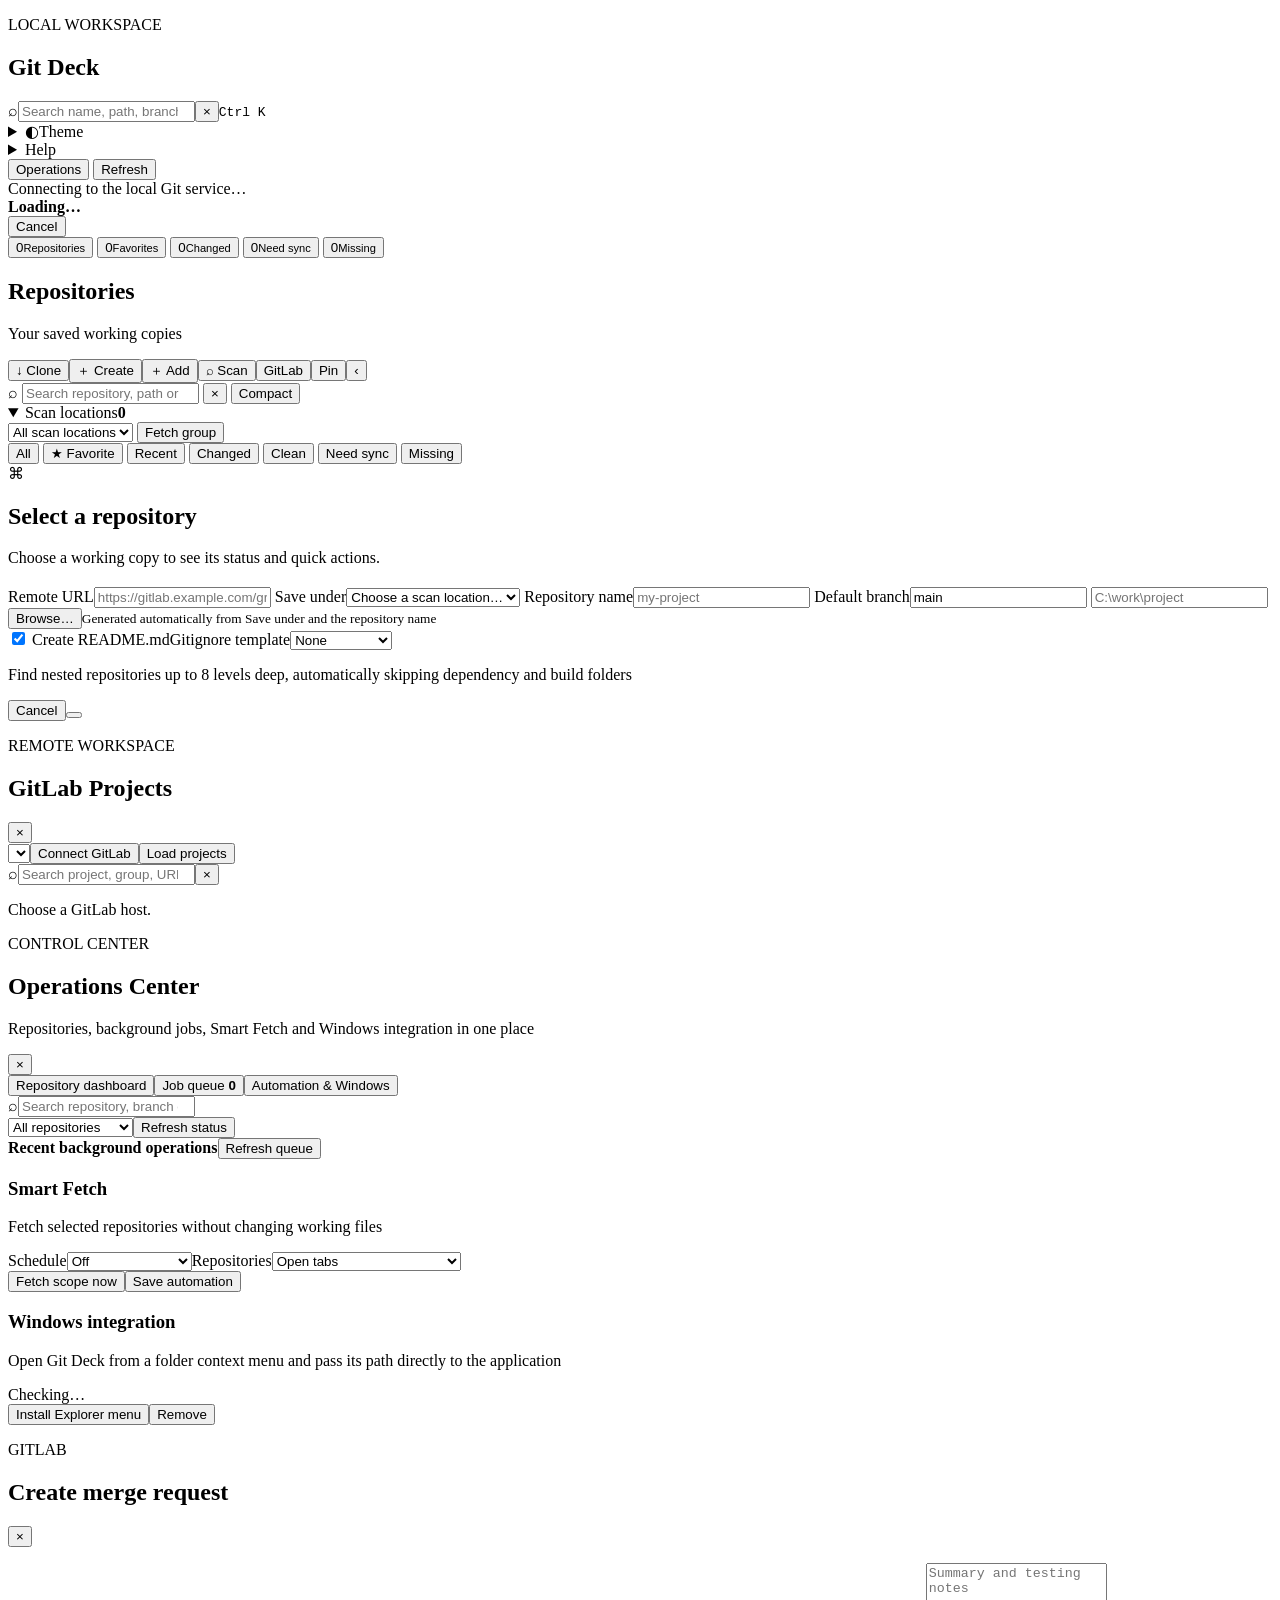
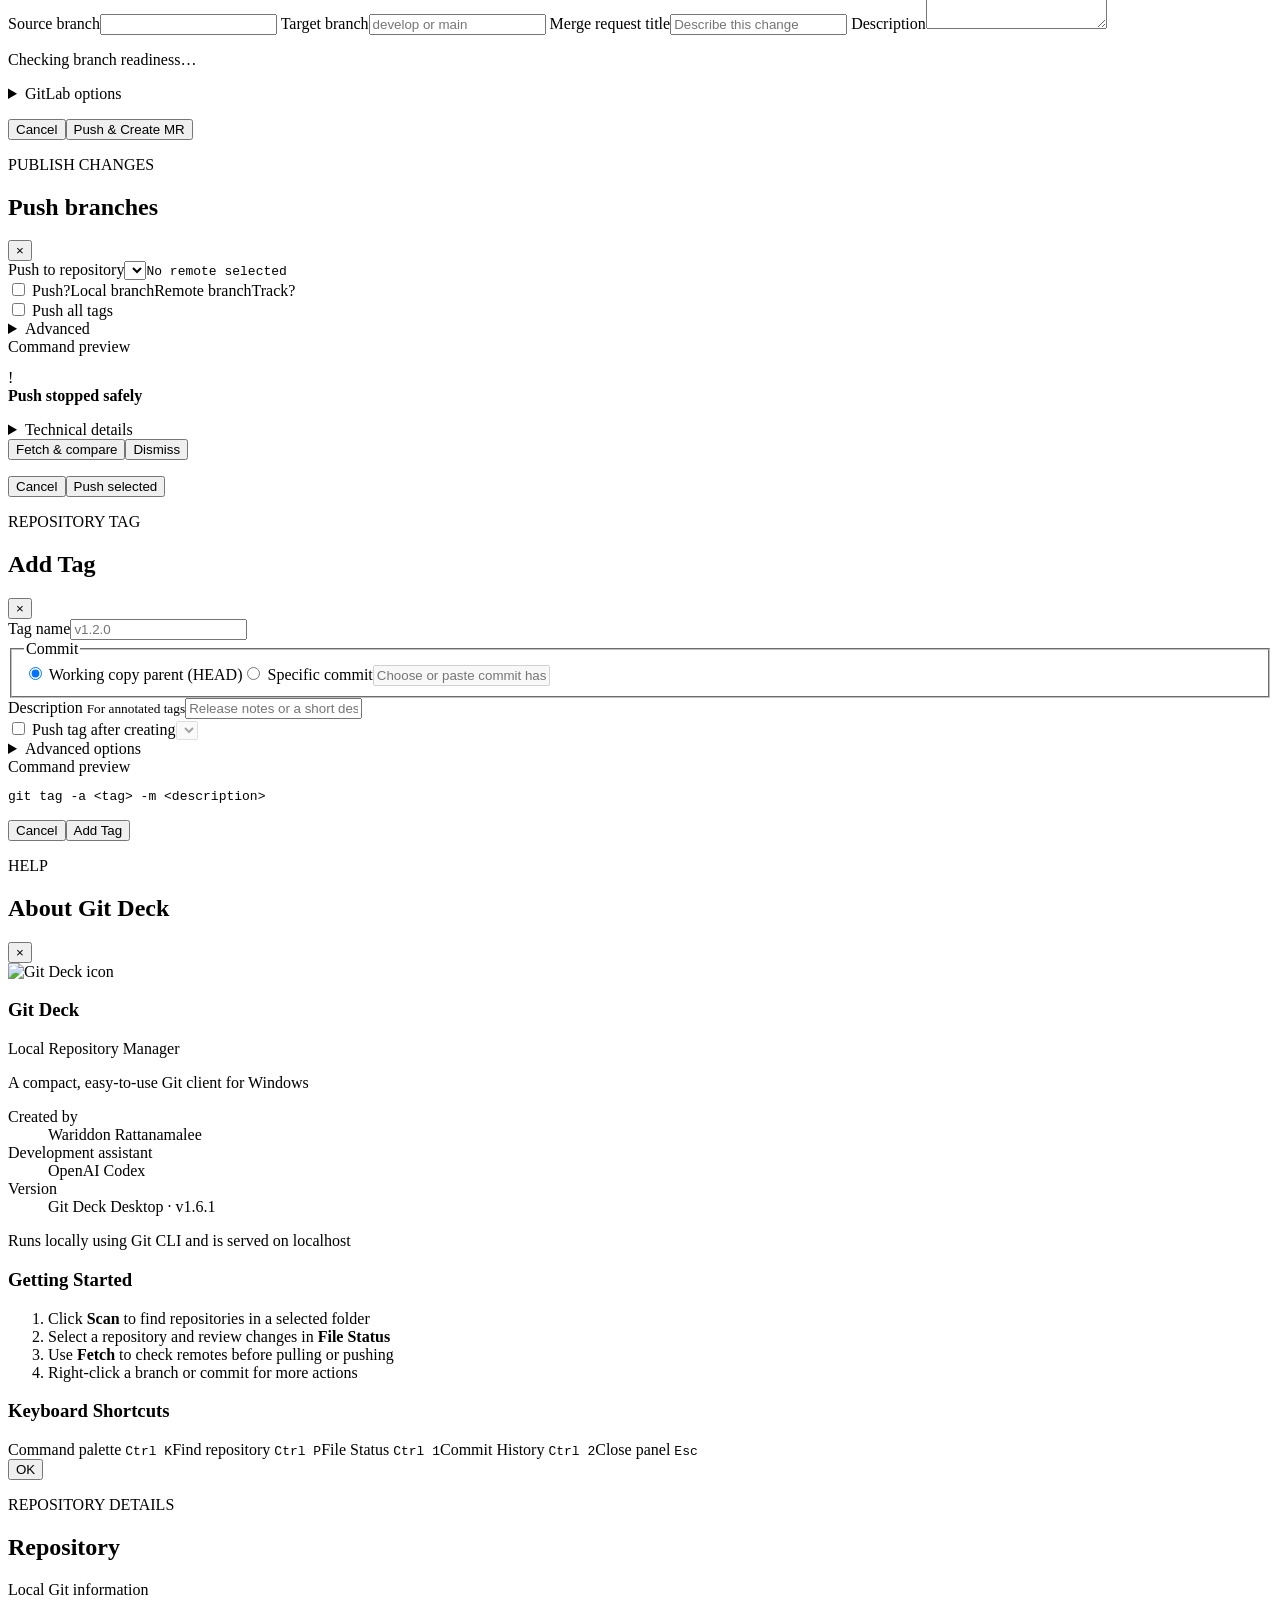
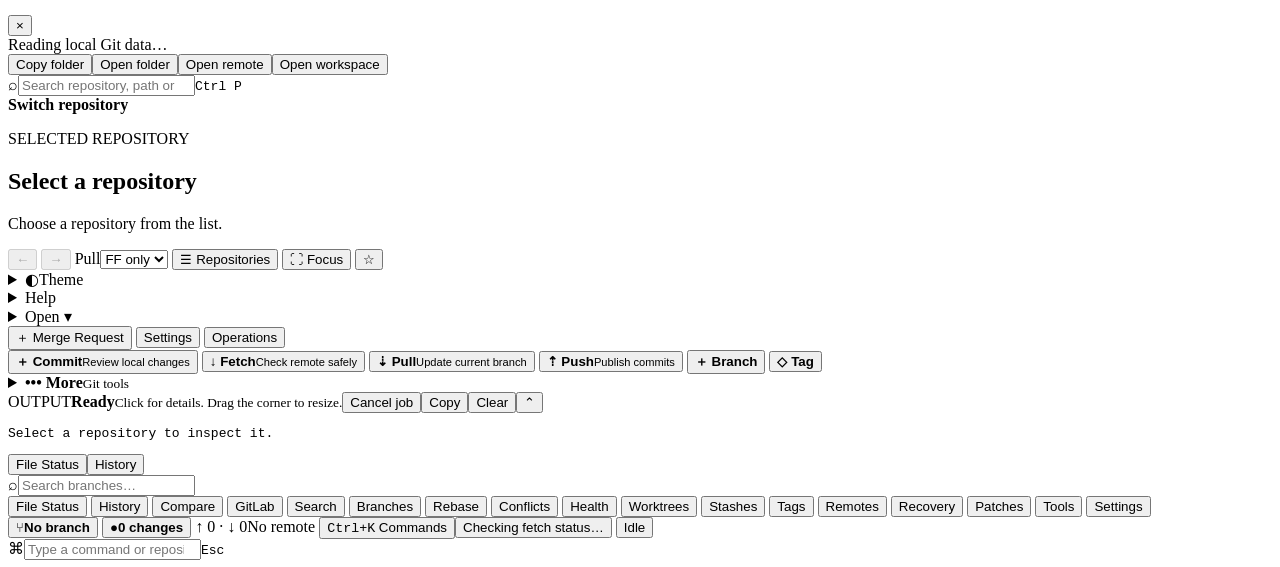
==== web/index.html @ 1c8f11a1 "Release 1.6.1: colour themes pick the Rubik plastic The Rubik shape no longer forces the dark palett" ====
<!doctype html>
<html lang="en">
<head>
  <link id="startup-background" rel="stylesheet" href="/startup-background.css">
  <meta charset="utf-8">
  <meta name="viewport" content="width=device-width,initial-scale=1">
  <meta name="color-scheme" content="light">
  <title>Git Deck — Local Repository Manager</title>
  <link rel="icon" href="/favicon.svg?v=deck-2" type="image/svg+xml">
  <link rel="stylesheet" href="/styles.css">
  <link rel="stylesheet" href="/scan.css">
  <link rel="stylesheet" href="/gitlab.css">
  <link rel="stylesheet" href="/search.css">
  <link rel="stylesheet" href="/workspace.css">
  <link rel="stylesheet" href="/features.css">
  <link rel="stylesheet" href="/startup.css">
  <link rel="stylesheet" href="/clean.css">
  <link rel="stylesheet" href="/modern.css">
  <link rel="stylesheet" href="/motion.css">
  <link rel="stylesheet" href="/polish.css">
  <link rel="stylesheet" href="/catalog.css">
  <link rel="stylesheet" href="/cockpit.css">
  <link rel="stylesheet" href="/ux.css">
  <link rel="stylesheet" href="/soft.css">
  <link rel="stylesheet" href="/rubik.css">
</head>
<body>
  <dialog id="startup-splash" aria-labelledby="startup-title" aria-describedby="startup-status">
    <!-- The brand green window with the logo (a white rounded-square tile with two branches merging)
         and the name. GitDeck.exe draws the same picture natively until this window appears. -->
    <div class="startup-card" aria-hidden="true"><svg class="startup-logo" viewBox="0 0 72 72" width="72" height="72"><rect class="startup-tile" x="2" y="2" width="68" height="68" rx="18"/><g class="startup-edges"><path d="M22 21C22 37 36 35 36 51"/><path d="M50 21C50 37 36 35 36 51"/></g><g class="startup-flow"><path pathLength="40" d="M22 21C22 37 36 35 36 51"/><path pathLength="40" d="M50 21C50 37 36 35 36 51"/></g><circle class="startup-node n1" cx="22" cy="21" r="6"/><circle class="startup-node n2" cx="50" cy="21" r="6"/><circle class="startup-node n3" cx="36" cy="51" r="7"/></svg><span class="startup-wordmark">Git Deck</span></div>
    <!-- Title and progress text stay for screen readers. -->
    <h1 id="startup-title" class="startup-sr">Git Deck</h1>
    <p id="startup-status" class="startup-sr" role="status" aria-live="polite">Starting Git Deck…</p>
    <div id="startup-actions" hidden><p class="startup-subtitle">Taking longer than expected. You can keep waiting or view the workspace for details.</p><button type="button" id="startup-reload">Reload</button><button type="button" id="startup-continue">View workspace</button></div>
  </dialog>
  <script src="/i18n.js"></script>
  <script src="/i18n-th.js"></script>
  <script src="/appearance.js"></script>
  <script id="startup-controller" src="/startup.js"></script>
  <script src="/entrance.js"></script>
  <main class="shell">
    <section class="workspace">
      <header>
        <div><p class="eyebrow">LOCAL WORKSPACE</p><h1>Git Deck</h1></div>
        <div class="toolbar">
          <div class="search" role="search"><span>⌕</span><input id="search" type="search" aria-label="Search saved repositories" placeholder="Search name, path, branch…"><button class="search-clear hidden" id="search-clear" type="button" aria-label="Clear search">×</button><kbd>Ctrl K</kbd></div>
          <details class="theme-picker"><summary title="Change color theme"><span class="theme-picker-icon">◐</span><span class="theme-picker-label">Theme</span></summary><div class="theme-menu"><strong>Color theme</strong><button type="button" data-theme-choice="system"><i class="theme-swatch swatch-system"></i><span>System<small>Follow Windows</small></span></button><button type="button" data-theme-choice="light"><i class="theme-swatch swatch-light"></i><span>Light<small>Bright and neutral</small></span></button><button type="button" data-theme-choice="dark"><i class="theme-swatch swatch-dark"></i><span>Dark<small>Low-light workspace</small></span></button><button type="button" data-theme-choice="midnight"><i class="theme-swatch swatch-midnight"></i><span>Midnight<small>Blue-black contrast</small></span></button><button type="button" data-theme-choice="focus"><i class="theme-swatch swatch-focus"></i><span>Midnight Focus<small>Editor-dark, green accent</small></span></button><button type="button" data-theme-choice="paper"><i class="theme-swatch swatch-paper"></i><span>Paper<small>Warm, low glare for long sessions</small></span></button><label class="theme-custom"><span>Accent color</span><input class="theme-custom-color" type="color" aria-label="Custom accent color"></label></div></details>
          <details class="help-menu" id="help-menu"><summary>Help</summary><div class="help-menu-panel"><button type="button" data-help-view="about">About Git Deck</button><hr><button type="button" data-help-view="getting-started">Getting Started</button><button type="button" data-help-view="shortcuts">Keyboard Shortcuts</button></div></details>
          <button class="btn operations-open" type="button">Operations</button>
          <button class="btn" id="refresh">Refresh</button>
        </div>
      </header>

      <div class="status"><i></i><span id="notice">Connecting to the local Git service…</span></div>
      <div class="loading-banner hidden" id="loading-banner" role="status" aria-live="polite">
        <span class="loading-spinner" aria-hidden="true"></span>
        <div><strong id="loading-title">Loading…</strong><small id="loading-detail"></small></div>
        <button class="job-cancel hidden" id="job-cancel" type="button">Cancel</button>
      </div>

      <section class="repo-overview" aria-label="Repository overview">
        <button type="button" data-overview-filter="all"><span id="stat-total">0</span><small>Repositories</small></button>
        <button type="button" data-overview-filter="favorite"><span id="stat-favorite">0</span><small>Favorites</small></button>
        <button type="button" data-overview-filter="dirty"><span id="stat-changed">0</span><small>Changed</small></button>
        <button type="button" data-overview-filter="sync"><span id="stat-sync">0</span><small>Need sync</small></button>
        <button type="button" data-overview-filter="missing"><span id="stat-missing">0</span><small>Missing</small></button>
      </section>

      <div class="grid">
        <section class="panel repos">
          <div class="panel-title">
            <div><h2>Repositories</h2><p id="repo-summary">Your saved working copies</p></div>
            <div class="panel-buttons"><button class="btn primary" id="clone">↓ Clone</button><button class="btn soft" id="create">＋ Create</button><button class="btn soft" id="add">＋ Add</button><button class="btn soft" id="scan">⌕ Scan</button><button class="btn soft gitlab-button" id="gitlab">GitLab</button><button class="btn soft library-pin" id="library-pin" type="button" aria-pressed="false" title="Keep Repositories open">Pin</button><button class="btn soft" id="library-collapse" title="Hide repository library">‹</button></div>
          </div>
          <div class="repo-search" role="search">
            <span aria-hidden="true">⌕</span>
            <input id="repo-search" type="search" aria-label="Search repositories in this list" placeholder="Search repository, path or branch…">
            <button class="repo-search-clear hidden" id="repo-search-clear" type="button" aria-label="Clear repository search">×</button>
            <button class="repo-density" id="repo-density" type="button" aria-pressed="true" title="Show one-line repository rows">Compact</button>
          </div>
          <details class="scan-locations" id="scan-locations" open>
            <summary><span>Scan locations</span><b id="scan-location-count">0</b></summary>
            <div class="scan-location-list" id="scan-location-list"></div>
          </details>
          <div class="repo-group-bar">
            <select id="repo-group" aria-label="Filter repositories by scan location"><option value="all">All scan locations</option></select>
            <button id="bulk-fetch" type="button" title="Fetch every repository in the selected location">Fetch group</button>
          </div>
          <div class="quick-filters" id="quick-filters" aria-label="Repository filters">
            <button class="active" type="button" data-filter="all">All</button>
            <button type="button" data-filter="favorite">★ Favorite</button>
            <button type="button" data-filter="recent">Recent</button>
            <button type="button" data-filter="dirty">Changed</button>
            <button type="button" data-filter="clean">Clean</button>
            <button type="button" data-filter="sync">Need sync</button>
            <button type="button" data-filter="missing">Missing</button>
          </div>
          <div class="repo-list" id="repo-list"></div>
          <nav class="pagination" id="repo-pagination" aria-label="Repository pages"></nav>
        </section>

        <aside class="panel details hidden" id="details">
          <div class="empty detail-empty"><span>⌘</span><h2>Select a repository</h2><p>Choose a working copy to see its status and quick actions.</p></div>
        </aside>
        <div class="pane-resizer" id="pane-resizer" role="separator" aria-label="Resize repository list" aria-orientation="vertical" tabindex="0" title="Drag to resize · Double-click to reset"></div>
      </div>

    </section>
  </main>

  <div class="backdrop hidden" id="backdrop">
    <form class="modal" id="repo-form">
      <p class="eyebrow" id="form-eyebrow"></p>
      <h2 id="form-title"></h2>
      <label class="clone-only">Remote URL<input id="repo-url" placeholder="https://gitlab.example.com/group/project.git"></label>
      <label class="destination-root-only">Save under<select id="clone-root"><option value="">Choose a scan location…</option></select></label>
      <label class="create-only hidden">Repository name<input id="create-name" placeholder="my-project" autocomplete="off"></label>
      <label class="create-only hidden">Default branch<input id="create-branch" value="main" placeholder="main" autocomplete="off"></label>
      <label><span id="path-label"></span><span class="path-input"><input id="repo-path" placeholder="C:\work\project" required><button type="button" class="btn browse-only hidden" id="browse">Browse…</button></span><small class="destination-root-only clone-destination-note">Generated automatically from Save under and the repository name</small></label>
      <div class="create-only create-options hidden"><label><input id="create-readme" type="checkbox" checked> Create README.md</label><label>Gitignore template<select id="create-gitignore"><option value="none">None</option><option value="node">Node</option><option value="java">Java / Maven</option><option value="dotnet">.NET</option><option value="python">Python</option></select></label></div>
      <p class="scan-only scan-note hidden">Find nested repositories up to 8 levels deep, automatically skipping dependency and build folders</p>
      <p class="form-message" id="form-message"></p>
      <div class="modal-actions"><button type="button" class="btn" id="cancel">Cancel</button><button class="btn primary" id="submit-label"></button></div>
    </form>
  </div>

  <div class="backdrop hidden" id="gitlab-backdrop">
    <section class="gitlab-modal">
      <div class="gitlab-head"><div><p class="eyebrow">REMOTE WORKSPACE</p><h2>GitLab Projects</h2></div><button class="close-button" id="gitlab-close">×</button></div>
      <div class="gitlab-toolbar"><select id="gitlab-host"></select><button class="btn" id="gitlab-login">Connect GitLab</button><button class="btn primary" id="gitlab-load">Load projects</button></div>
      <div class="search gitlab-search" role="search"><span>⌕</span><input id="gitlab-search" type="search" aria-label="Search accessible GitLab projects" placeholder="Search project, group, URL or branch…"><button class="search-clear hidden" id="gitlab-search-clear" type="button" aria-label="Clear project search">×</button></div>
      <p class="gitlab-status" id="gitlab-status">Choose a GitLab host.</p>
      <p class="gitlab-result-count hidden" id="gitlab-result-count"></p>
      <div class="project-list" id="project-list"></div>
      <nav class="pagination" id="project-pagination" aria-label="GitLab project pages"></nav>
    </section>
  </div>

  <div class="backdrop hidden" id="operations-backdrop" role="dialog" aria-modal="true" aria-labelledby="operations-title">
    <section class="operations-modal">
      <header class="operations-head"><div><p class="eyebrow">CONTROL CENTER</p><h2 id="operations-title">Operations Center</h2><p>Repositories, background jobs, Smart Fetch and Windows integration in one place</p></div><button type="button" id="operations-close" aria-label="Close Operations Center">×</button></header>
      <nav class="operations-tabs" aria-label="Operations Center views"><button class="active" type="button" data-operations-view="fleet">Repository dashboard</button><button type="button" data-operations-view="jobs">Job queue <b id="operations-job-count">0</b></button><button type="button" data-operations-view="automation">Automation &amp; Windows</button></nav>
      <section class="operations-view" data-operations-panel="fleet"><div class="operations-toolbar"><div class="operations-search"><span>⌕</span><input id="fleet-search" type="search" placeholder="Search repository, branch or path…" aria-label="Search repository dashboard"></div><select id="fleet-filter" aria-label="Filter repository health"><option value="all">All repositories</option><option value="attention">Need attention</option><option value="changed">Working changes</option><option value="sync">Ahead / behind</option><option value="missing">Missing</option></select><button type="button" id="fleet-refresh">Refresh status</button></div><div class="fleet-summary" id="fleet-summary"></div><div class="fleet-table" id="fleet-table"></div></section>
      <section class="operations-view hidden" data-operations-panel="jobs"><div class="operations-toolbar"><strong>Recent background operations</strong><button type="button" id="jobs-refresh">Refresh queue</button></div><div class="jobs-list" id="jobs-list"></div></section>
      <section class="operations-view hidden" data-operations-panel="automation"><div class="automation-grid"><section><h3>Smart Fetch</h3><p>Fetch selected repositories without changing working files</p><label>Schedule<select id="operations-fetch-interval"><option value="0">Off</option><option value="15">Every 15 minutes</option><option value="30">Every 30 minutes</option><option value="60">Every 60 minutes</option></select></label><label>Repositories<select id="operations-fetch-scope"><option value="open">Open tabs</option><option value="favorites">Favorites</option><option value="all">All repositories with remotes</option></select></label><div class="operations-card-actions"><button type="button" id="smart-fetch-now">Fetch scope now</button><button class="primary" type="button" id="automation-save">Save automation</button></div><small id="smart-fetch-summary"></small></section><section><h3>Windows integration</h3><p>Open Git Deck from a folder context menu and pass its path directly to the application</p><div class="integration-state" id="integration-state">Checking…</div><div class="operations-card-actions"><button class="primary" type="button" id="integration-install">Install Explorer menu</button><button type="button" id="integration-remove">Remove</button></div></section></div></section>
    </section>
  </div>

  <div class="backdrop hidden" id="mr-backdrop" role="dialog" aria-modal="true" aria-labelledby="mr-title-heading">
    <form class="modal" id="mr-form">
      <header class="mr-drawer-head"><div><p class="eyebrow">GITLAB</p><h2 id="mr-title-heading">Create merge request</h2></div><button type="button" class="mr-close" id="mr-close-top" aria-label="Close merge request panel">×</button></header>
      <p class="mr-source" id="mr-source"></p>
      <label class="mr-source-field">Source branch<input id="mr-source-branch" readonly required></label>
      <label class="mr-target-field">Target branch<input id="mr-target" list="mr-target-options" placeholder="develop or main" required><datalist id="mr-target-options"></datalist></label>
      <label class="mr-title-field">Merge request title<input id="mr-title" placeholder="Describe this change" required></label>
      <label class="mr-description-field">Description<textarea id="mr-description" rows="4" placeholder="Summary and testing notes"></textarea></label>
      <section class="mr-readiness" id="mr-readiness" aria-live="polite"><span class="loading-spinner" aria-hidden="true"></span><p>Checking branch readiness…</p></section>
      <details class="mr-advanced"><summary>GitLab options</summary><div>
        <label>Assignee usernames<input id="mr-assignee" placeholder="username or user1,user2"></label>
        <label>Reviewer usernames<input id="mr-reviewer" placeholder="reviewer1,reviewer2"></label>
        <label>Labels<input id="mr-labels" placeholder="backend,ready for review"></label>
        <label>Milestone<input id="mr-milestone" placeholder="Milestone title (optional)"></label>
        <label>MR template<input id="mr-template" placeholder="bug_fix or template.md"></label>
        <div class="mr-options"><label><input id="mr-draft" type="checkbox"> Draft</label><label><input id="mr-squash" type="checkbox"> Squash commits when merging</label><label><input id="mr-remove-source" type="checkbox"> Delete source branch after merge</label></div>
      </div></details>
      <p class="form-message" id="mr-message"></p>
      <div class="modal-actions"><button type="button" class="btn" id="mr-cancel">Cancel</button><button class="btn primary">Push &amp; Create MR</button></div>
    </form>
  </div>

  <div class="backdrop hidden" id="push-backdrop" role="dialog" aria-modal="true" aria-labelledby="push-title">
    <form class="push-modal" id="push-form">
      <header class="push-head"><div><p class="eyebrow">PUBLISH CHANGES</p><h2 id="push-title">Push branches</h2><p id="push-repository"></p></div><button type="button" id="push-close" aria-label="Close Push panel">×</button></header>
      <section class="push-remote"><label>Push to repository<select id="push-remote" aria-label="Push remote"></select></label><code id="push-remote-url">No remote selected</code></section>
      <section class="push-table" aria-label="Branches to push">
        <header><label><input type="checkbox" id="push-select-all"> Push?</label><span>Local branch</span><span>Remote branch</span><span>Track?</span></header>
        <div id="push-branch-list"></div>
      </section>
      <section class="push-options"><label><input type="checkbox" id="push-tags"> Push all tags</label><details><summary>Advanced</summary><label class="push-force"><input type="checkbox" id="push-force"> Force with lease <small>Guards against overwriting new remote commits</small></label></details></section>
      <section class="push-preview"><span>Command preview</span><pre id="push-command"></pre></section>
      <section class="push-error-card hidden" id="push-error-card" role="alert" aria-live="assertive">
        <div class="push-error-icon" aria-hidden="true">!</div>
        <div class="push-error-copy"><strong id="push-error-title">Push stopped safely</strong><p id="push-error-detail"></p><details><summary>Technical details</summary><pre id="push-error-technical"></pre></details></div>
        <div class="push-error-actions"><button type="button" class="btn primary" id="push-fetch-compare">Fetch &amp; compare</button><button type="button" class="btn" id="push-error-dismiss">Dismiss</button></div>
      </section>
      <p class="form-message" id="push-message"></p>
      <footer class="modal-actions"><div class="action-target" id="push-action-target" aria-live="polite"></div><button type="button" class="btn" id="push-cancel">Cancel</button><button type="submit" class="btn primary" id="push-submit" aria-describedby="push-action-target">Push selected</button></footer>
    </form>
  </div>

  <div class="backdrop hidden" id="tag-backdrop" role="dialog" aria-modal="true" aria-labelledby="tag-dialog-title">
    <form class="tag-modal" id="tag-form">
      <header class="tag-modal-head"><div><p class="eyebrow">REPOSITORY TAG</p><h2 id="tag-dialog-title">Add Tag</h2><p id="tag-repository"></p></div><button type="button" id="tag-close" aria-label="Close Add Tag panel">×</button></header>
      <div class="tag-modal-body">
        <label class="tag-field">Tag name<input id="tag-name" autocomplete="off" placeholder="v1.2.0" required></label>
        <fieldset class="tag-target"><legend>Commit</legend><label class="tag-choice"><input id="tag-target-head" type="radio" name="tag-target" value="head" checked> Working copy parent (HEAD)</label><label class="tag-choice"><input id="tag-target-specific" type="radio" name="tag-target" value="commit"> Specific commit</label><input id="tag-commit" list="tag-commit-options" placeholder="Choose or paste commit hash" disabled><datalist id="tag-commit-options"></datalist></fieldset>
        <label class="tag-field">Description <small>For annotated tags</small><input id="tag-message" placeholder="Release notes or a short description"></label>
        <section class="tag-publish"><label class="tag-choice"><input id="tag-push" type="checkbox"> Push tag after creating</label><select id="tag-remote" aria-label="Remote for new tag" disabled></select></section>
        <details class="tag-advanced" id="tag-advanced"><summary>Advanced options</summary><label class="tag-choice"><input id="tag-lightweight" type="checkbox"> Lightweight tag</label><label class="tag-choice danger-choice"><input id="tag-move" type="checkbox"> Move an existing tag to this commit</label></details>
        <section class="tag-command-preview"><span>Command preview</span><pre id="tag-command">git tag -a &lt;tag&gt; -m &lt;description&gt;</pre></section>
      </div>
      <p class="form-message" id="tag-message-status"></p>
      <footer class="modal-actions"><button type="button" class="btn" id="tag-cancel">Cancel</button><button type="submit" class="btn primary" id="tag-submit">Add Tag</button></footer>
    </form>
  </div>

  <div class="backdrop hidden" id="about-backdrop" role="dialog" aria-modal="true" aria-labelledby="about-title">
    <section class="about-modal">
      <header class="about-head"><div><p class="eyebrow">HELP</p><h2 id="about-title">About Git Deck</h2></div><button type="button" id="about-close" aria-label="Close About Git Deck">×</button></header>
      <div class="about-view" data-about-view="about">
        <div class="about-hero"><img src="/favicon.svg" alt="Git Deck icon"><div><h3>Git Deck</h3><p>Local Repository Manager</p><span>A compact, easy-to-use Git client for Windows</span></div></div>
        <dl class="about-credits"><div><dt>Created by</dt><dd>Wariddon Rattanamalee</dd></div><div><dt>Development assistant</dt><dd>OpenAI Codex</dd></div><div><dt>Version</dt><dd>Git Deck Desktop · v1.6.1</dd></div></dl>
        <p class="about-note">Runs locally using Git CLI and is served on localhost</p>
      </div>
      <div class="about-view hidden" data-about-view="getting-started"><h3>Getting Started</h3><ol><li>Click <b>Scan</b> to find repositories in a selected folder</li><li>Select a repository and review changes in <b>File Status</b></li><li>Use <b>Fetch</b> to check remotes before pulling or pushing</li><li>Right-click a branch or commit for more actions</li></ol></div>
      <div class="about-view hidden" data-about-view="shortcuts"><h3>Keyboard Shortcuts</h3><div class="shortcut-list"><span>Command palette <kbd>Ctrl K</kbd></span><span>Find repository <kbd>Ctrl P</kbd></span><span>File Status <kbd>Ctrl 1</kbd></span><span>Commit History <kbd>Ctrl 2</kbd></span><span>Close panel <kbd>Esc</kbd></span></div></div>
      <footer class="modal-actions"><button type="button" class="btn primary" id="about-ok">OK</button></footer>
    </section>
  </div>

  <div class="backdrop hidden" id="repo-detail-backdrop" role="dialog" aria-modal="true" aria-labelledby="repo-detail-title">
    <section class="repository-detail-modal">
      <header class="repository-detail-head"><div><p class="eyebrow">REPOSITORY DETAILS</p><h2 id="repo-detail-title">Repository</h2><p id="repo-detail-subtitle">Local Git information</p></div><button type="button" id="repo-detail-close" aria-label="Close repository details">×</button></header>
      <div class="repository-detail-body" id="repo-detail-body"><div class="diff-loading">Reading local Git data…</div></div>
      <footer class="repository-detail-actions"><button type="button" id="repo-detail-copy-path">Copy folder</button><button type="button" id="repo-detail-open-folder">Open folder</button><button type="button" id="repo-detail-open-remote">Open remote</button><button class="primary" type="button" id="repo-detail-open-workspace">Open workspace</button></footer>
    </section>
  </div>

  <section class="panel workspace-surface workspace-idle" id="workspace-backdrop">
    <section class="workspace-modal" aria-labelledby="workspace-title">
      <nav class="repo-tabs" id="repo-tabs" aria-label="Open repositories"></nav>
      <section class="repo-switcher hidden" id="repo-switcher" aria-label="Find and switch repository">
        <div class="repo-switcher-search"><span aria-hidden="true">⌕</span><input id="repo-switcher-search" type="search" autocomplete="off" placeholder="Search repository, path or branch…" aria-label="Search repository tabs"><kbd>Ctrl P</kbd></div>
        <div class="repo-switcher-head"><strong>Switch repository</strong><small id="repo-switcher-count"></small></div>
        <div class="repo-switcher-list" id="repo-switcher-list" role="listbox" aria-label="Repositories"></div>
      </section>
      <div class="workspace-modal-head">
        <div><p class="eyebrow">SELECTED REPOSITORY</p><h2 id="workspace-title">Select a repository</h2><p id="workspace-branch">Choose a repository from the list.</p></div>
        <div class="workspace-header-actions">
          <button type="button" id="view-back" title="Back to previous Git Deck view" aria-label="Back" disabled>←</button>
          <button type="button" id="view-forward" title="Forward to next Git Deck view" aria-label="Forward" disabled>→</button>
          <label class="pull-strategy" title="Pull strategy"><span>Pull</span><select id="pull-strategy" aria-label="Pull strategy"><option value="ff-only">FF only</option><option value="rebase">Rebase</option><option value="merge">Merge</option></select></label>
          <button type="button" id="library-open" title="Show repository library">☰ Repositories</button>
          <button type="button" id="focus-workbench" title="Focus on the current view">⛶ Focus</button>
          <button type="button" data-workspace-quick="favorite" title="Favorite">☆</button>
          <details class="theme-picker theme-picker-workspace"><summary title="Change color theme"><span class="theme-picker-icon">◐</span><span class="theme-picker-label">Theme</span></summary><div class="theme-menu"><strong>Color theme</strong><button type="button" data-theme-choice="system"><i class="theme-swatch swatch-system"></i><span>System<small>Follow Windows</small></span></button><button type="button" data-theme-choice="light"><i class="theme-swatch swatch-light"></i><span>Light<small>Bright and neutral</small></span></button><button type="button" data-theme-choice="dark"><i class="theme-swatch swatch-dark"></i><span>Dark<small>Low-light workspace</small></span></button><button type="button" data-theme-choice="midnight"><i class="theme-swatch swatch-midnight"></i><span>Midnight<small>Blue-black contrast</small></span></button><button type="button" data-theme-choice="focus"><i class="theme-swatch swatch-focus"></i><span>Midnight Focus<small>Editor-dark, green accent</small></span></button><button type="button" data-theme-choice="paper"><i class="theme-swatch swatch-paper"></i><span>Paper<small>Warm, low glare for long sessions</small></span></button><label class="theme-custom"><span>Accent color</span><input class="theme-custom-color" type="color" aria-label="Custom accent color"></label></div></details>
          <details class="help-menu help-menu-workspace"><summary>Help</summary><div class="help-menu-panel"><button type="button" data-help-view="about">About Git Deck</button><hr><button type="button" data-help-view="getting-started">Getting Started</button><button type="button" data-help-view="shortcuts">Keyboard Shortcuts</button></div></details>
          <details class="workspace-quick-menu"><summary>Open ▾</summary><div><button type="button" data-workspace-quick="open-folder">Explorer</button><button type="button" data-workspace-quick="open-terminal">Terminal</button><button type="button" data-workspace-quick="open-code">VS Code</button><button type="button" data-workspace-quick="open-idea">IntelliJ IDEA</button><button type="button" data-workspace-quick="open-remote">Remote URL</button></div></details>
          <button class="create-mr-button" type="button" data-workspace-quick="create-mr" title="Create merge request from the current branch">＋ Merge Request</button>
          <button type="button" data-workbench-nav="settings">Settings</button>
          <button class="operations-open" type="button" title="Repository dashboard and job queue">Operations</button>
        </div>
      </div>
      <div class="sync-actions" aria-label="Remote synchronization">
        <button type="button" data-workbench-nav="changes" title="File Status / Commit (Ctrl+1)"><strong>＋ Commit</strong><small>Review local changes</small></button>
        <button type="button" data-git-action="fetch" title="Fetch remote"><strong>↓ Fetch</strong><small>Check remote safely</small></button>
        <button type="button" data-git-action="pull" title="Pull current branch"><strong>⇣ Pull</strong><small>Update current branch</small></button>
        <button type="button" data-git-action="push" title="Push current branch"><strong>⇡ Push</strong><small>Publish commits</small></button>
        <button type="button" id="toolbar-create-branch" title="Create a new branch from the current working branch"><strong>＋ Branch</strong></button>
        <button type="button" id="toolbar-create-tag" title="Add a tag at HEAD, or choose a specific commit"><strong>◇ Tag</strong></button>
        <details class="sync-more">
          <summary title="Branch, Stash, Tag, Remotes, Recovery and Settings"><strong>••• More</strong><small>Git tools</small></summary>
          <div>
            <p class="sync-more-group">REVIEW &amp; GITLAB</p>
            <button type="button" data-workbench-nav="compare"><strong>⇄ Compare</strong><small>Review commits, files and MR readiness</small></button>
            <button type="button" data-workbench-nav="gitlab-inbox"><strong>◈ GitLab Inbox</strong><small>MRs, approvals and pipelines</small></button>
            <button type="button" data-workbench-nav="search-history"><strong>⌕ Code history</strong><small>Find when code changed</small></button>
            <p class="sync-more-group">BRANCH TOOLS</p>
            <button type="button" data-workbench-nav="branches"><strong>⑂ Branches</strong><small>Create, switch, merge and rebase</small></button>
            <button type="button" data-workbench-nav="rebase"><strong>≋ Interactive Rebase</strong><small>Reorder, squash, fixup or drop commits</small></button>
            <button type="button" data-workbench-nav="conflicts"><strong>⚠ Conflict Center</strong><small>Resolve Ours / Theirs with context</small></button>
            <button type="button" data-workbench-nav="health"><strong>♥ Repository Health</strong><small>Check detached HEAD, upstream and pending operations</small></button>
            <button type="button" data-workbench-nav="worktrees"><strong>▦ Worktrees</strong><small>Work on multiple branches</small></button>
            <button type="button" data-workbench-nav="stashes"><strong>▣ Stashes</strong><small>Stash and restore changes</small></button>
            <button type="button" data-workbench-nav="tags"><strong>◇ Tags</strong><small>Create, push and delete tags</small></button>
            <button type="button" data-workbench-nav="patches"><strong>▧ Patches</strong><small>Export and apply patches</small></button>
            <p class="sync-more-group">REPOSITORY</p>
            <button type="button" data-workbench-nav="remotes"><strong>☁ Remotes</strong><small>Manage remote URLs</small></button>
            <button type="button" data-workbench-nav="recovery"><strong>↶ Recovery</strong><small>Reflog and recovery points</small></button>
            <button type="button" data-workbench-nav="tools"><strong>⌘ Advanced Tools</strong><small>Bisect, LFS, submodules, optimize and export</small></button>
            <button type="button" data-workbench-nav="settings"><strong>⚙ Settings</strong><small>Identity, ignore, LFS</small></button>
          </div>
        </details>
      </div>
      <section class="console workbench-output collapsed" id="console">
        <div><span>OUTPUT</span><strong id="output-summary">Ready</strong><small>Click for details. Drag the corner to resize.</small><button class="job-cancel hidden" type="button" id="output-cancel">Cancel job</button><button type="button" id="output-copy">Copy</button><button type="button" id="output-clear">Clear</button><button type="button" id="output-toggle" aria-label="Expand output">⌃</button></div>
        <pre id="output">Select a repository to inspect it.</pre>
      </section>
      <div class="workbench-body">
        <aside class="workbench-tree" id="workbench-tree">
          <div class="tree-view-switcher"><button type="button" data-tree-view="changes">File Status</button><button class="active" type="button" data-tree-view="history">History</button></div>
          <div class="tree-search"><span>⌕</span><input id="tree-search" type="search" placeholder="Search branches…" aria-label="Search branches and refs"></div>
          <div id="tree-content"></div>
        </aside>
        <div class="tree-resizer" id="tree-resizer" role="separator" aria-label="Resize Git navigation" aria-orientation="vertical" tabindex="0" title="Drag to resize · Double-click to reset"></div>
        <main class="workbench-main">
          <nav class="workspace-tabs" id="workspace-tabs" aria-label="Git workspace views">
            <button type="button" data-workspace-tab="changes">File Status</button>
            <button class="active" type="button" data-workspace-tab="history">History</button>
            <button type="button" data-workspace-tab="compare">Compare</button>
            <button type="button" data-workspace-tab="gitlab-inbox">GitLab</button>
            <button type="button" data-workspace-tab="search-history">Search</button>
            <button type="button" data-workspace-tab="branches">Branches</button>
            <button type="button" data-workspace-tab="rebase">Rebase</button>
            <button type="button" data-workspace-tab="conflicts">Conflicts</button>
            <button type="button" data-workspace-tab="health">Health</button>
            <button type="button" data-workspace-tab="worktrees">Worktrees</button>
            <button type="button" data-workspace-tab="stashes">Stashes</button>
            <button type="button" data-workspace-tab="tags">Tags</button>
            <button type="button" data-workspace-tab="remotes">Remotes</button>
            <button type="button" data-workspace-tab="recovery">Recovery</button>
            <button type="button" data-workspace-tab="patches">Patches</button>
            <button type="button" data-workspace-tab="tools">Tools</button>
            <button type="button" data-workspace-tab="settings">Settings</button>
          </nav>
          <div class="workspace-content" id="workspace-content"></div>
        </main>
      </div>
      <footer class="workspace-statusbar" id="workspace-statusbar" aria-label="Repository status">
        <button type="button" data-status-nav="branches"><span>⑂</span><b id="status-branch">No branch</b></button>
        <button type="button" data-status-nav="changes"><span>●</span><b id="status-changes">0 changes</b></button>
        <span id="status-sync">↑ 0 · ↓ 0</span><span id="status-remote">No remote</span>
        <span class="status-spacer"></span><button type="button" id="status-commands" title="Open the command palette (Ctrl+K). Press ? for all shortcuts."><kbd>Ctrl+K</kbd> Commands</button><button type="button" id="status-fetch" class="status-fetch">Checking fetch status…</button>
        <button type="button" id="status-activity" title="Show Output / activity"><span id="status-job">Idle</span></button>
      </footer>
    </section>
  </section>
  <section class="command-palette hidden" id="command-palette" role="dialog" aria-modal="true" aria-label="Command palette">
    <div class="command-palette-box"><div class="command-palette-search"><span>⌘</span><input id="command-search" type="search" autocomplete="off" placeholder="Type a command or repository…" aria-label="Search commands"><kbd>Esc</kbd></div><div class="command-list" id="command-list" role="listbox"></div></div>
  </section>
  <div class="context-menu hidden" id="context-menu" role="menu"></div>
  <script src="/release-tools.js" defer></script>
  <!-- Before app.js: the first workspace render already draws the Overview steps. -->
  <script src="/overview-panel.js" defer></script>
  <script src="/app.js" defer></script>
  <script src="/release-ui.js" defer></script>
  <script src="/workflow-ui.js" defer></script>
  <script src="/diff-ui.js" defer></script>
  <script src="/line-staging.js" defer></script>
  <script src="/live-refresh.js" defer></script>
  <script src="/commit-assist.js" defer></script>
  <script src="/workspace-extras.js" defer></script>
  <script src="/push-checks.js" defer></script>
  <script src="/pull-assist.js" defer></script>
  <script src="/clean-layout.js" defer></script>
  <script src="/github-ui.js" defer></script>
  <script src="/ai-features.js" defer></script>
  <script src="/push-merge.js" defer></script>
  <script src="/error-guide.js" defer></script>
  <script src="/auto-fetch.js" defer></script>
  <script src="/file-actions.js" defer></script>
  <script src="/context-menus.js" defer></script>
  <script src="/custom-actions.js" defer></script>
  <script src="/work-report.js" defer></script>
  <script src="/word-diff.js" defer></script>
  <script src="/multi-repo.js" defer></script>
  <script src="/fleet.js" defer></script>
  <script src="/integrations.js" defer></script>
  <script src="/effective-config.js" defer></script>
  <script src="/ticket-workspaces.js" defer></script>
  <script src="/absorb.js" defer></script>
  <script src="/timeline.js" defer></script>
  <script src="/stack.js" defer></script>
  <script src="/briefing.js" defer></script>
  <script src="/family-checks.js" defer></script>
  <script src="/family-edit.js" defer></script>
  <script src="/standup.js" defer></script>
  <script src="/log-locate.js" defer></script>
  <script src="/fleet-map.js" defer></script>
  <script src="/api-map.js" defer></script>
  <script src="/incident.js" defer></script>
  <script src="/forgotten.js" defer></script>
  <script src="/semantic-diff.js" defer></script>
  <script src="/known-traps.js" defer></script>
  <script src="/inbox.js" defer></script>
  <script src="/command-actions.js" defer></script>
  <script src="/lanes.js" defer></script>
  <script src="/forecast.js" defer></script>
  <script src="/ask-history.js" defer></script>
  <script src="/time-machine.js" defer></script>
  <script src="/service-map.js" defer></script>
  <script src="/replay.js" defer></script>
  <script src="/weather.js" defer></script>
  <script src="/fleet-cube.js" defer></script>
  <script src="/day-close.js" defer></script>
  <script src="/ux.js" defer></script>
  <script src="/soft.js" defer></script>
  <script src="/rubik.js" defer></script>
  <script src="/cube-play.js" defer></script>
  <script src="/day-cube.js" defer></script>
  <script src="/cube-room.js" defer></script>
  <script src="/speedcube.js" defer></script>
  <script src="/window-frame.js" defer></script>
  <script src="/desktop-bridge.js" defer></script>
  <script src="/quick-undo.js" defer></script>
  <script src="/review-mode.js" defer></script>
  <script src="/recipes.js" defer></script>
  <script src="/ticket-time.js" defer></script>
  <script src="/lessons.js" defer></script>
  <script src="/alerts.js" defer></script>
  <script src="/update-check.js" defer></script>
  <script src="/git-flow.js" defer></script>
  <script src="/icons.js" defer></script>
  <script src="/modern.js" defer></script>
  <script src="/motion.js" defer></script>
  <script src="/catalog.js" defer></script>
  <script src="/cockpit.js" defer></script>
</body>
</html>
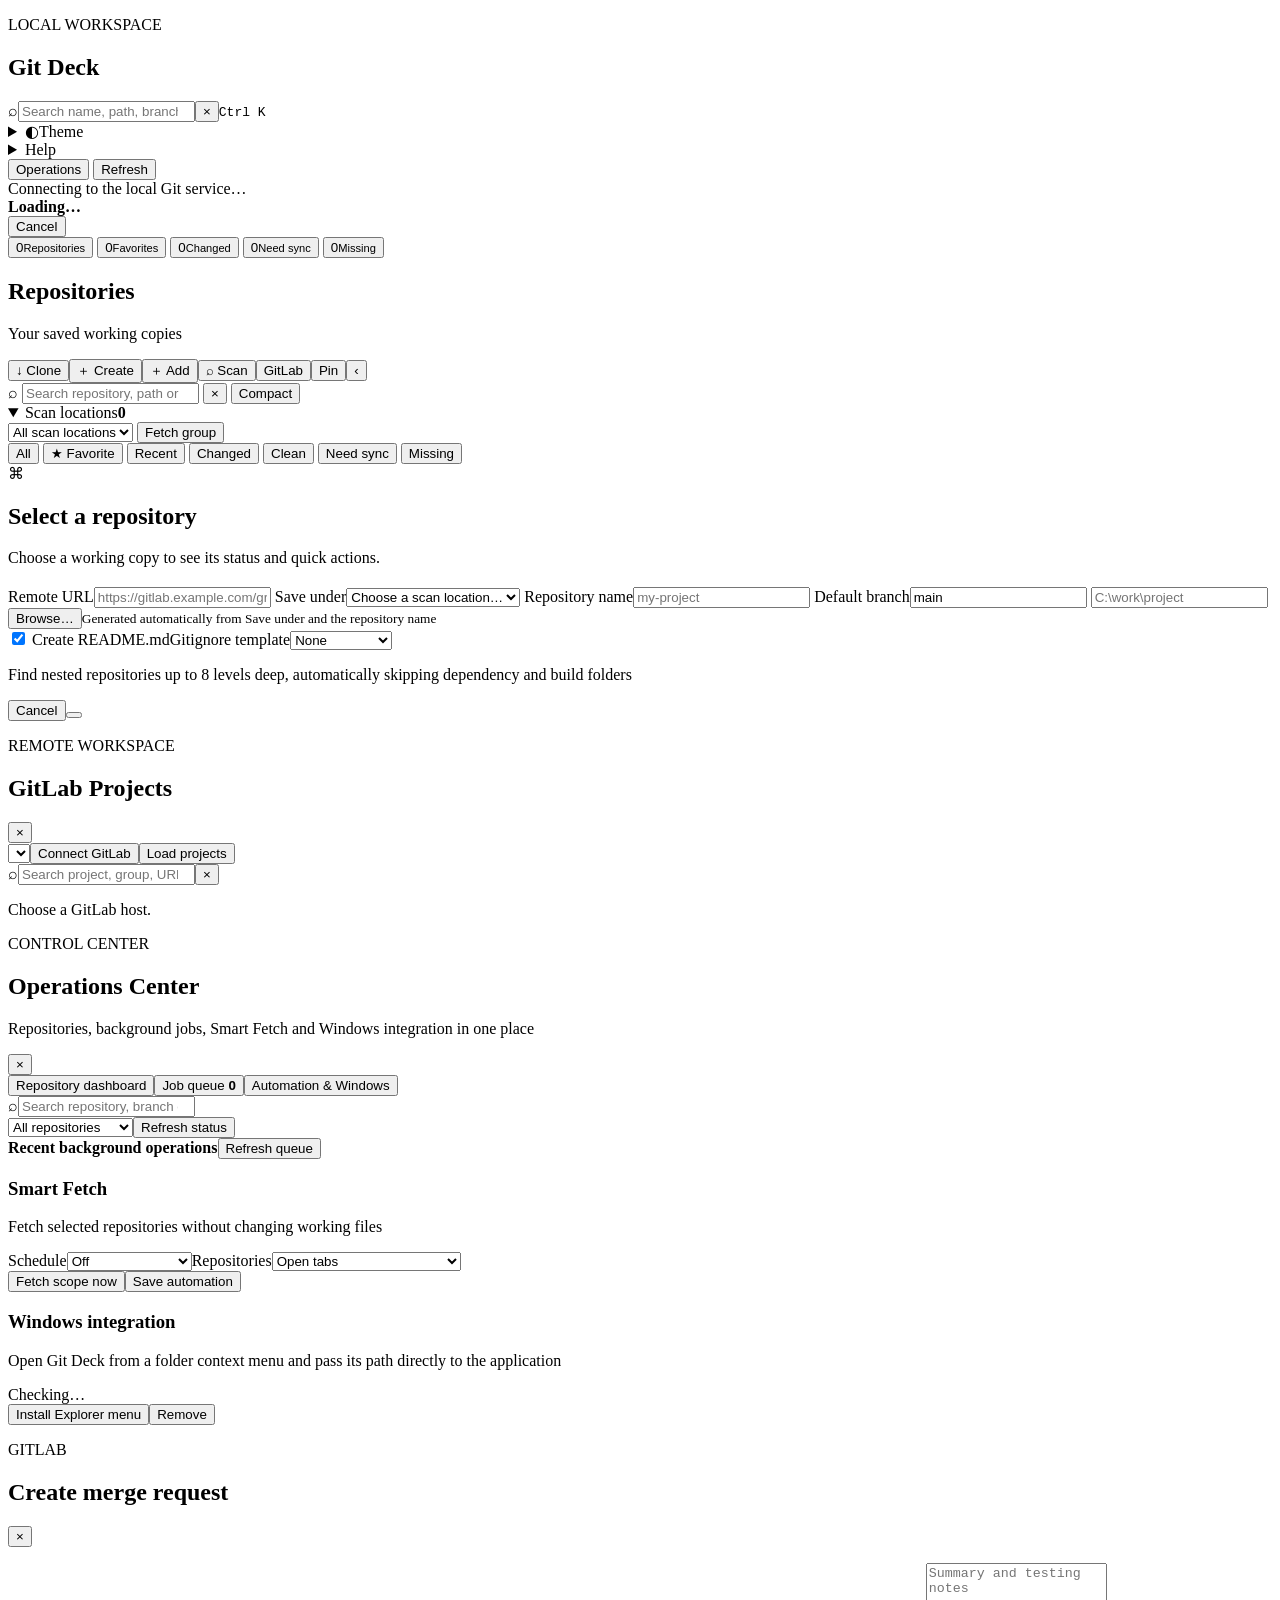
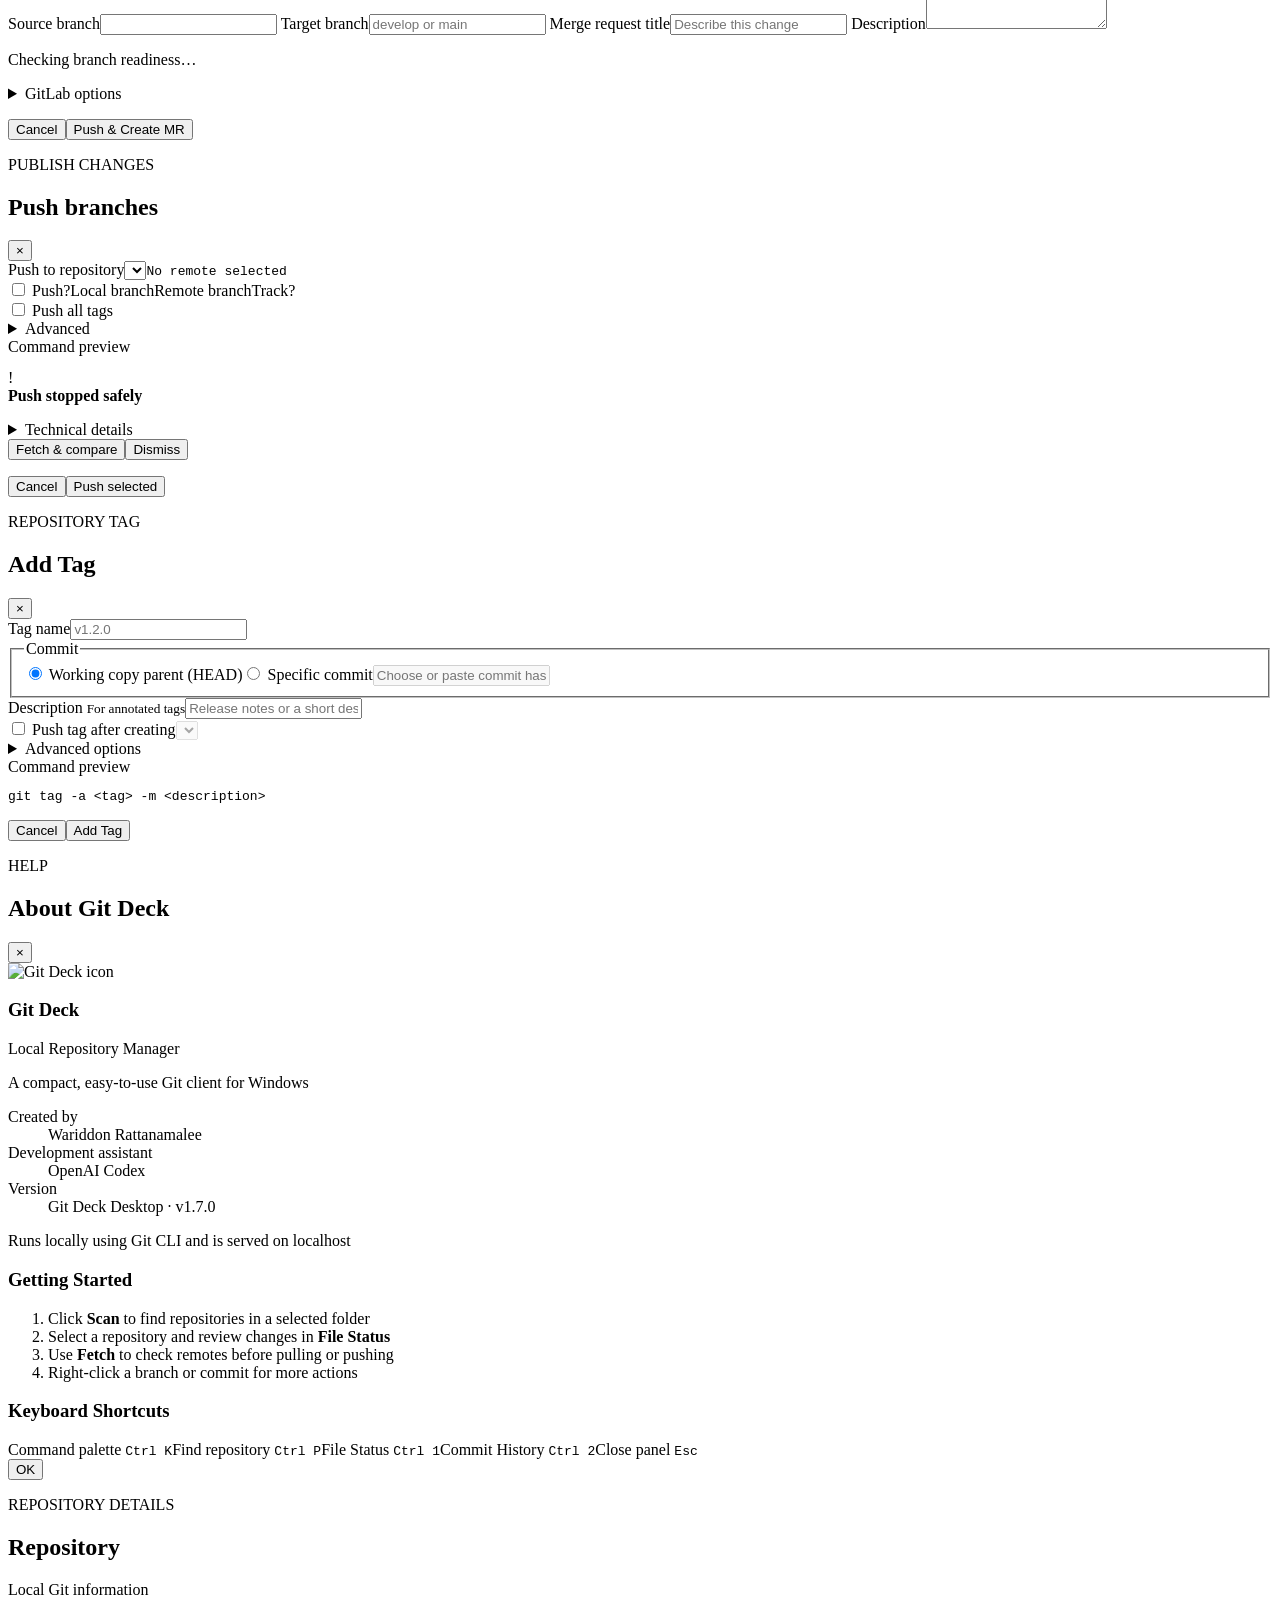
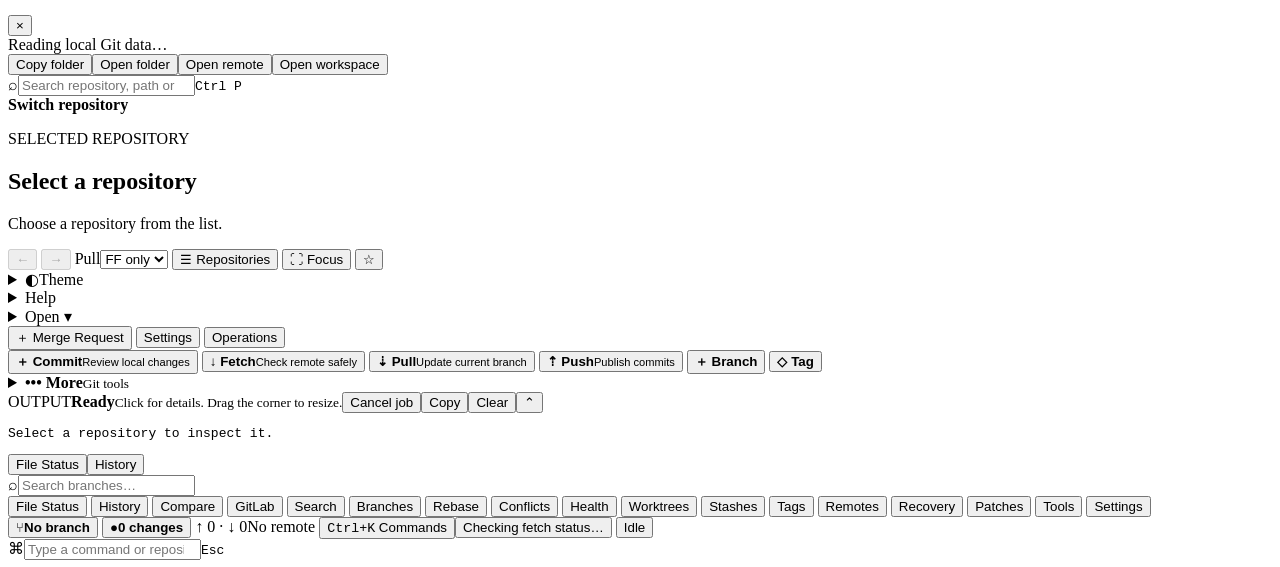
==== commit 47b26196: "Release 1.7.0: power tools across repositories Sibling autopilot (copy a commit to sibling repositor" ====
--- a/web/index.html
+++ b/web/index.html
@@ -23,6 +23,7 @@
   <link rel="stylesheet" href="/ux.css">
   <link rel="stylesheet" href="/soft.css">
   <link rel="stylesheet" href="/rubik.css">
+  <link rel="stylesheet" href="/flow-ui.css">
 </head>
 <body>
   <dialog id="startup-splash" aria-labelledby="startup-title" aria-describedby="startup-status">
@@ -210,7 +211,7 @@
       <header class="about-head"><div><p class="eyebrow">HELP</p><h2 id="about-title">About Git Deck</h2></div><button type="button" id="about-close" aria-label="Close About Git Deck">×</button></header>
       <div class="about-view" data-about-view="about">
         <div class="about-hero"><img src="/favicon.svg" alt="Git Deck icon"><div><h3>Git Deck</h3><p>Local Repository Manager</p><span>A compact, easy-to-use Git client for Windows</span></div></div>
-        <dl class="about-credits"><div><dt>Created by</dt><dd>Wariddon Rattanamalee</dd></div><div><dt>Development assistant</dt><dd>OpenAI Codex</dd></div><div><dt>Version</dt><dd>Git Deck Desktop · v1.6.1</dd></div></dl>
+        <dl class="about-credits"><div><dt>Created by</dt><dd>Wariddon Rattanamalee</dd></div><div><dt>Development assistant</dt><dd>OpenAI Codex</dd></div><div><dt>Version</dt><dd>Git Deck Desktop · v1.7.0</dd></div></dl>
         <p class="about-note">Runs locally using Git CLI and is served on localhost</p>
       </div>
       <div class="about-view hidden" data-about-view="getting-started"><h3>Getting Started</h3><ol><li>Click <b>Scan</b> to find repositories in a selected folder</li><li>Select a repository and review changes in <b>File Status</b></li><li>Use <b>Fetch</b> to check remotes before pulling or pushing</li><li>Right-click a branch or commit for more actions</li></ol></div>
@@ -391,6 +392,8 @@
   <script src="/day-cube.js" defer></script>
   <script src="/cube-room.js" defer></script>
   <script src="/speedcube.js" defer></script>
+  <script src="/flow-ui.js" defer></script>
+  <script src="/power.js" defer></script>
   <script src="/window-frame.js" defer></script>
   <script src="/desktop-bridge.js" defer></script>
   <script src="/quick-undo.js" defer></script>
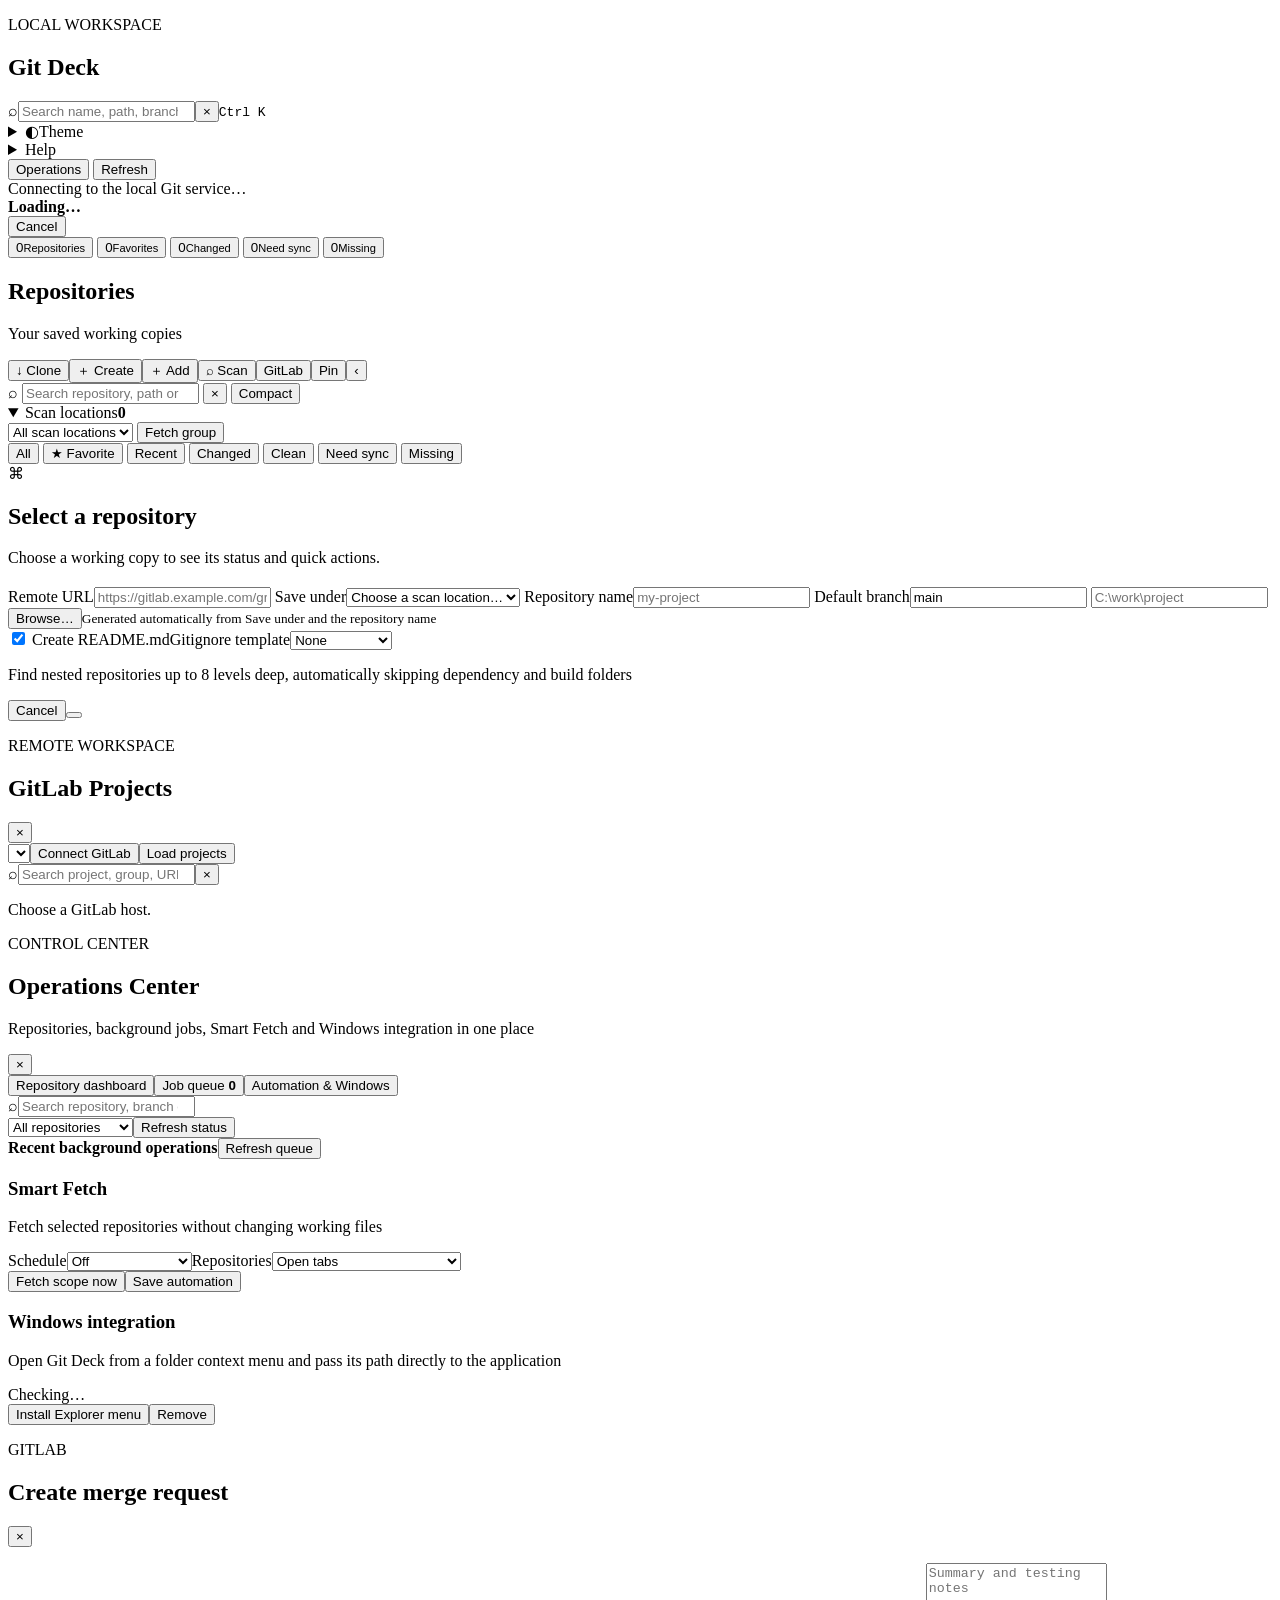
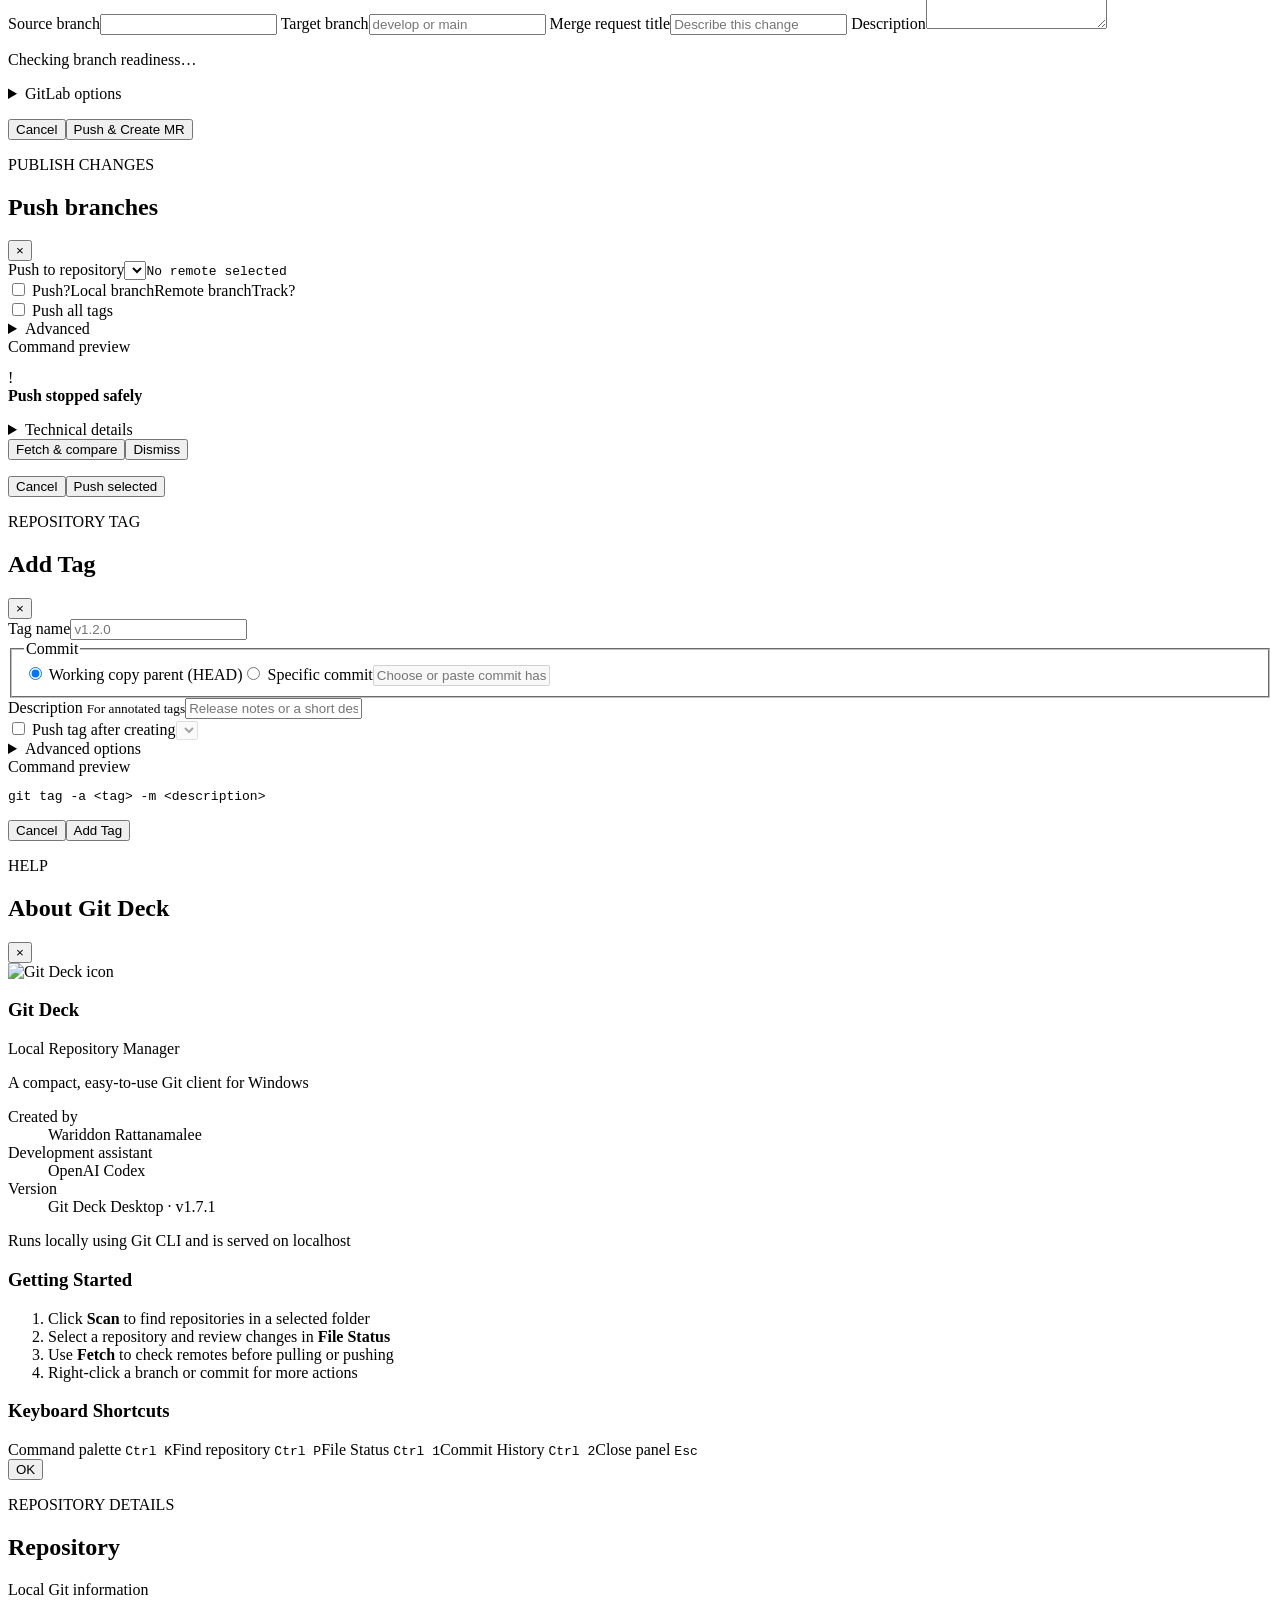
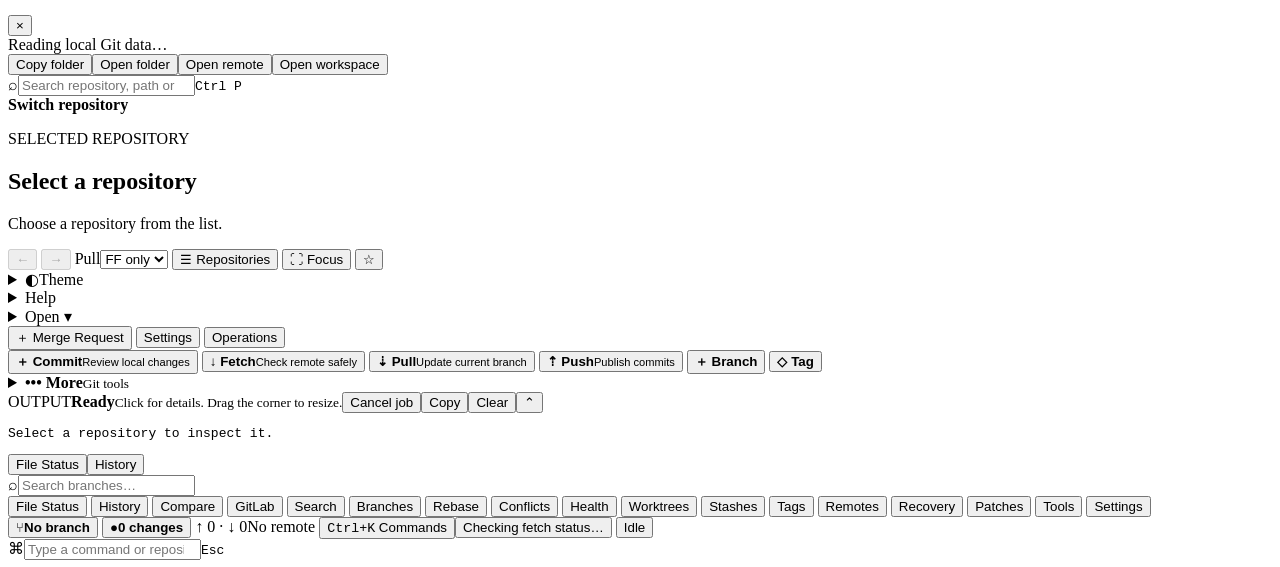
==== commit 2f1bf7ac: "Release 1.7.1: tidy buttons everywhere Measured every button and menu for wrapped or spilling labels" ====
--- a/web/index.html
+++ b/web/index.html
@@ -211,7 +211,7 @@
       <header class="about-head"><div><p class="eyebrow">HELP</p><h2 id="about-title">About Git Deck</h2></div><button type="button" id="about-close" aria-label="Close About Git Deck">×</button></header>
       <div class="about-view" data-about-view="about">
         <div class="about-hero"><img src="/favicon.svg" alt="Git Deck icon"><div><h3>Git Deck</h3><p>Local Repository Manager</p><span>A compact, easy-to-use Git client for Windows</span></div></div>
-        <dl class="about-credits"><div><dt>Created by</dt><dd>Wariddon Rattanamalee</dd></div><div><dt>Development assistant</dt><dd>OpenAI Codex</dd></div><div><dt>Version</dt><dd>Git Deck Desktop · v1.7.0</dd></div></dl>
+        <dl class="about-credits"><div><dt>Created by</dt><dd>Wariddon Rattanamalee</dd></div><div><dt>Development assistant</dt><dd>OpenAI Codex</dd></div><div><dt>Version</dt><dd>Git Deck Desktop · v1.7.1</dd></div></dl>
         <p class="about-note">Runs locally using Git CLI and is served on localhost</p>
       </div>
       <div class="about-view hidden" data-about-view="getting-started"><h3>Getting Started</h3><ol><li>Click <b>Scan</b> to find repositories in a selected folder</li><li>Select a repository and review changes in <b>File Status</b></li><li>Use <b>Fetch</b> to check remotes before pulling or pushing</li><li>Right-click a branch or commit for more actions</li></ol></div>
